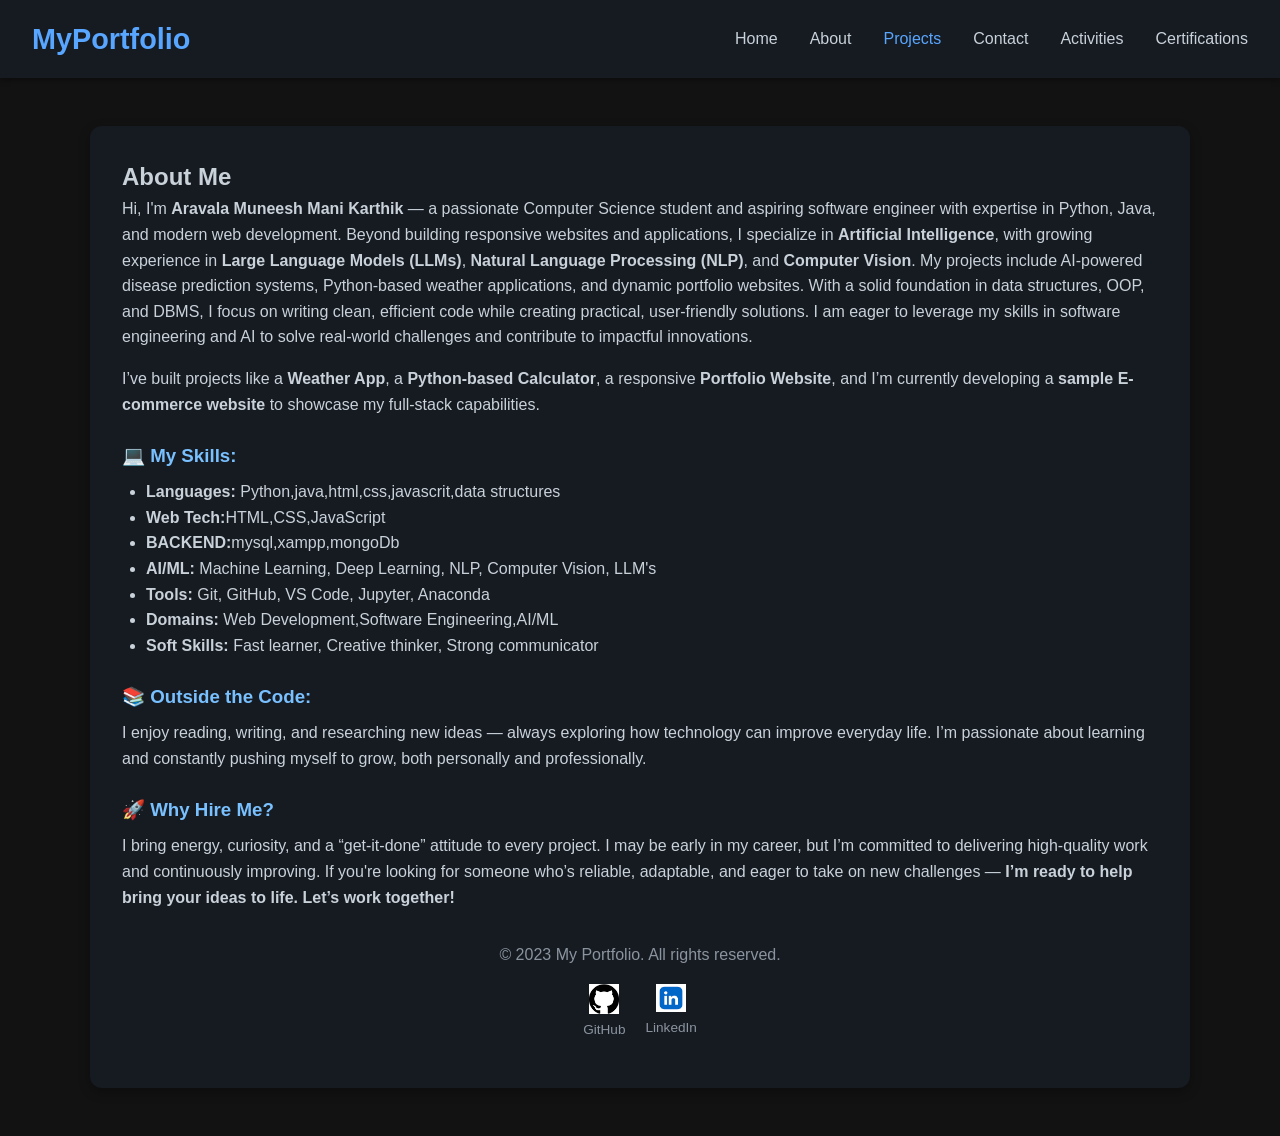
==== about.html @ 4ab62682 "Add files via upload" ====
<!-- about.html -->
<!DOCTYPE html>
<html lang="en">
<head>
  <meta charset="UTF-8" />
  <meta name="viewport" content="width=device-width, initial-scale=1.0"/>
  <title>About</title>
  <link rel="stylesheet" href="css/style.css" />
</head>
<body>
  <header class="navbar">
    <div class="logo">MyPortfolio</div>
    <nav>
      <ul class="nav-links">
        <li><a href="index.html">Home</a></li>
        <li><a href="about.html">About</a></li>
        <li><a href="projects.html" class="active">Projects</a></li>
        <li><a href="contact.html">Contact</a></li>
        <li><a href="activities.html">Activities</a></li>
        <li><a href="certifications.html">Certifications</a></li>
      </ul>
    </nav>
  </header>

  <section class="about">
    <h2>About Me</h2>
    <div class="about-content">
      <p>
        Hi, I'm <strong>Aravala Muneesh Mani Karthik</strong> — a passionate Computer Science student and aspiring software engineer with expertise in Python, Java, and modern web development. Beyond building responsive websites and applications, I specialize in <strong>Artificial Intelligence</strong>, with growing experience in <strong>Large Language Models (LLMs)</strong>, <strong>Natural Language Processing (NLP)</strong>, and <strong>Computer Vision</strong>. My projects include AI-powered disease prediction systems, Python-based weather applications, and dynamic portfolio websites. With a solid foundation in data structures, OOP, and DBMS, I focus on writing clean, efficient code while creating practical, user-friendly solutions. I am eager to leverage my skills in software engineering and AI to solve real-world challenges and contribute to impactful innovations.
      </p>
        <p>
        I’ve built projects like a <strong>Weather App</strong>, a <strong>Python-based Calculator</strong>, a responsive <strong>Portfolio Website</strong>, and I’m currently developing a <strong>sample E-commerce website</strong> to showcase my full-stack capabilities.
      </p>

      <h3>💻 My Skills:</h3>
      <ul>
        <li><strong>Languages:</strong> Python,java,html,css,javascrit,data structures</li>
        <li><strong>Web Tech:</strong>HTML,CSS,JavaScript</li>
        <li><strong>BACKEND:</strong>mysql,xampp,mongoDb</li>
        <li><strong>AI/ML:</strong> Machine Learning, Deep Learning, NLP, Computer Vision, LLM's</li>
        <li><strong>Tools:</strong> Git, GitHub, VS Code, Jupyter, Anaconda</li>
        <li><strong>Domains:</strong> Web Development,Software Engineering,AI/ML</li>
        <li><strong>Soft Skills:</strong> Fast learner, Creative thinker, Strong communicator</li>
      </ul>

      <h3>📚 Outside the Code:</h3>
      <p>
        I enjoy reading, writing, and researching new ideas — always exploring how technology can improve everyday life.
        I’m passionate about learning and constantly pushing myself to grow, both personally and professionally.
      </p>

      <h3>🚀 Why Hire Me?</h3>
      <p>
        I bring energy, curiosity, and a “get-it-done” attitude to every project. I may be early in my career, but I’m committed to delivering high-quality work and continuously improving.
        If you're looking for someone who’s reliable, adaptable, and eager to take on new challenges —
        <strong>I’m ready to help bring your ideas to life. Let’s work together!</strong>
      </p>
      
       <footer>
    <p>&copy; 2023 My Portfolio. All rights reserved.</p>
    <div class="social-icons">
        <a href="https://github.com/muneesharavala">
            <img src="assets/images/github.png" alt="GitHub" />
            <span>GitHub</span>
        </a>
        <a href="https://www.linkedin.com/in/aravala-muneesh-mani-karthik-381557239/">
            <img src="assets/images/linkedin.png" alt="LinkedIn" />
                <span>LinkedIn</span>       
        </a>
    </div>
</footer>
<button id="back-to-top" title="Back to top">⬆️</button>
    </div>
  </section>

  <script src="js/script.js"></script>
</body>
</html>
---- css/style.css ----
/* ---------------- General Reset ---------------- */
* {
  margin: 0;
  padding: 0;
  box-sizing: border-box;
}

/* ---------------- Body Styling ---------------- */
body {
  font-family: 'Segoe UI', Tahoma, Geneva, Verdana, sans-serif;
  line-height: 1.6;
  background-color: #121212;
  color: #c9d1d9;
  transition: all 0.3s ease;
}

/* Light Mode */
body.light {
  background-color: #fff;
  color: #000;
}

/* ---------------- Navbar Styling ---------------- */
.navbar {
  display: flex;
  justify-content: space-between;
  align-items: center;
  padding: 1rem 2rem;
  background-color: #161b22;
  box-shadow: 0 2px 6px rgba(0, 0, 0, 0.4);
  transition: all 0.3s ease;
}

body.light .navbar {
  background-color: #f5f5f5;
  box-shadow: 0 2px 6px rgba(0, 0, 0, 0.1);
}

.logo {
  font-size: 1.8rem;
  color: #58a6ff;
  font-weight: bold;
}

.nav-links {
  display: flex;
  list-style: none;
  gap: 2rem;
}

.nav-links a {
  text-decoration: none;
  font-weight: 500;
  transition: color 0.3s ease;
  color: #c9d1d9;
}

body.light .nav-links a {
  color: #000;
}

.nav-links a:hover,
.nav-links .active {
  color: #58a6ff;
}

/* Theme Toggle Button */
.theme-toggle button {
  background: none;
  border: none;
  font-size: 1.3rem;
  cursor: pointer;
  color: #c9d1d9;
  transition: transform 0.3s ease, color 0.3s ease;
}

body.light .theme-toggle button {
  color: #000;
}

.theme-toggle button.toggle-animate {
  transform: rotate(360deg);
}


body.light .theme-toggle button {
  color: #000;
}

/* ---------------- Hero Section ---------------- */
.hero {
  height: 90vh;
  display: flex;
  flex-direction: column;
  align-items: center;
  justify-content: center;
  text-align: center;
  padding: 50px 20px;

  background: linear-gradient(
    135deg,
    #1e3a8a,
    #0f172a,
    #020617
  );

  transition: all 0.3s ease;
}


body.light .hero {
  background: linear-gradient(135deg, #e0e0e0, #ffffff);
}

.hero-image img {
  max-width: 200px;
  border-radius: 50%;
  display: block;
  margin: 0 auto 20px auto;
}

.hero-content h1 {
  font-size: 3rem;
  color: #58a6ff;
}

.hero-content p {
  font-size: 1.2rem;
  margin: 1rem 0;
  color: #8b949e;
}

body.light .hero-content p {
  color: #333;
}

/* Button Styling */
.btn {
  padding: 12px 30px;
  background-color: #238636;
  color: #fff;
  font-weight: bold;
  border: none;
  border-radius: 8px;
  text-decoration: none;
  transition: all 0.3s ease;
}

.btn:hover {
  background-color: #2ea043;
}

body.light .btn {
  background-color: #58a6ff;
  color: #fff;
}

body.light .btn:hover {
  background-color: #1f6feb;
}

/* ---------------- Section Styling ---------------- */
section {
  max-width: 1100px;
  margin: 3rem auto;
  padding: 2rem;
  border-radius: 12px;
  box-shadow: 0 4px 12px rgba(0, 0, 0, 0.3);
  transition: all 0.3s ease;
}

/* About Section */
.about {
  background-color: #161b22;
  color: #c9d1d9;
}

body.light .about {
  background-color: #f5f5f5;
  color: #000;
}

.about-content p {
  margin-bottom: 1rem;
  font-size: 1rem;
}

.about-content h3 {
  margin-top: 1.5rem;
  margin-bottom: 0.5rem;
  color: #79c0ff;
}

body.light .about-content h3 {
  color: #1f6feb;
}

.about-content ul {
  list-style: disc;
  margin-left: 1.5rem;
}

/* Projects Section */
.projects {
  background-color: #161b22;
  color: #c9d1d9;
}

body.light .projects {
  background-color: #f5f5f5;
  color: #000;
}

.project-list {
  display: grid;
  grid-template-columns: repeat(auto-fit, minmax(260px, 1fr));
  gap: 2rem;
}

.project-card {
  background-color: #0d1117;
  border: 1px solid #30363d;
  border-radius: 10px;
  padding: 1rem;
  transition: transform 0.3s ease, background-color 0.3s ease;
}

body.light .project-card {
  background-color: #ffffff;
  border: 1px solid #ccc;
}

.project-card:hover {
  transform: translateY(-6px);
}

.project-card img {
  width: 100%;
  height: 180px;
  object-fit: cover;
  border-radius: 8px;
  margin-bottom: 1rem;
}

.project-card h3 {
  color: #58a6ff;
  font-size: 1.2rem;
  margin-bottom: 0.5rem;
}

body.light .project-card h3 {
  color: #1f6feb;
}

.project-card p {
  color: #8b949e;
  font-size: 0.95rem;
}

body.light .project-card p {
  color: #333;
}

/* Contact Section */
.contact {
  background-color: #161b22;
  color: #c9d1d9;
}

body.light .contact {
  background-color: #f5f5f5;
  color: #000;
}

.contact input,
.contact textarea {
  padding: 0.9rem;
  border: 1px solid #30363d;
  background-color: #0d1117;
  color: #c9d1d9;
  border-radius: 8px;
  font-size: 1rem;
  width: 100%;
  transition: all 0.3s ease;
}

body.light .contact input,
body.light .contact textarea {
  background-color: #fff;
  border: 1px solid #ccc;
  color: #000;
}

.contact input:focus,
.contact textarea:focus {
  border-color: #58a6ff;
  outline: none;
}

.contact button.btn {
  background-color: #58a6ff;
  color: #0d1117;
}

.contact button.btn:hover {
  background-color: #1f6feb;
  color: #fff;
}

/* ---------------- Footer ---------------- */
footer {
  background-color: #161b22;
  text-align: center;
  padding: 1rem;
  font-size: 0.9rem;
  color: #8b949e;
  transition: all 0.3s ease;
}

body.light footer {
  background-color: #f5f5f5;
  color: #000;
}

.social-icons {
  margin-top: 10px;
  display: flex;
  justify-content: center;
  gap: 20px;
}

.social-icons a {
  display: flex;
  flex-direction: column;
  align-items: center;
  color: inherit;
  text-decoration: none;
  font-size: 0.85rem;
}

.social-icons img {
  width: 30px;
  height: auto;
  margin-bottom: 5px;
  transition: transform 0.3s ease;
}

.social-icons img:hover {
  transform: scale(1.1);
}

/* ---------------- Back to Top Button ---------------- */
#back-to-top {
  position: fixed;
  bottom: 30px;
  right: 30px;
  display: none;
  background-color: #333;
  color: white;
  border: none;
  padding: 10px 15px;
  border-radius: 50%;
  font-size: 20px;
  cursor: pointer;
  z-index: 999;
  opacity: 0.8;
  transition: opacity 0.3s ease, background-color 0.3s ease;
}

#back-to-top:hover {
  opacity: 1;
  background-color: #555;
}

body.light #back-to-top {
  background-color: #ccc;
  color: #000;
}

/* ---------------- Fade-In Effect ---------------- */
.fade-in {
  opacity: 0;
  transform: translateY(20px);
  transition: all 0.8s ease-out;
}

.fade-in.visible {
  opacity: 1;
  transform: translateY(0);
}

/* ---------------- Responsive Design ---------------- */
@media (max-width: 768px) {
  .navbar {
    flex-direction: column;
    align-items: flex-start;
  }

  .nav-links {
    flex-direction: column;
    gap: 1rem;
    margin-top: 1rem;
  }

  .about, .projects, .contact {
    margin: 2rem 1rem;
    padding: 1.5rem;
  }
}

@media (max-width: 480px) {
  footer img {
    width: 20px;
  }
}

.project-card .btn {
  margin-top: 10px;
  display: inline-block;
}

.project-card .btn:hover {
  transform: translateY(-2px);
  box-shadow: 0 6px 15px rgba(0, 0, 0, 0.4);
}

.activities-grid {
  display: grid;
  grid-template-columns: repeat(auto-fit, minmax(280px, 1fr));
  gap: 1.8rem;
  margin-top: 1.5rem;
}

.activity-card {
  background: linear-gradient(145deg, #0d1117, #161b22);
  border: 1px solid #30363d;
  border-radius: 14px;
  padding: 1.4rem;
  transition: transform 0.3s ease, box-shadow 0.3s ease;
}

.activity-card:hover {
  transform: translateY(-6px);
  box-shadow: 0 10px 30px rgba(0,0,0,0.5);
}

.activity-card h3 {
  color: #58a6ff;
  margin-bottom: 0.6rem;
  font-size: 1.15rem;
}

.activity-card p {
  font-size: 0.95rem;
  color: #c9d1d9;
  margin-bottom: 0.8rem;
}

.tag {
  display: inline-block;
  background-color: #21262d;
  color: #8b949e;
  padding: 4px 10px;
  border-radius: 20px;
  font-size: 0.75rem;
  margin: 3px 4px 0 0;
}

body.light .activity-card {
  background: #ffffff;
  border: 1px solid #ddd;
}

body.light .tag {
  background-color: #f0f0f0;
  color: #333;
}
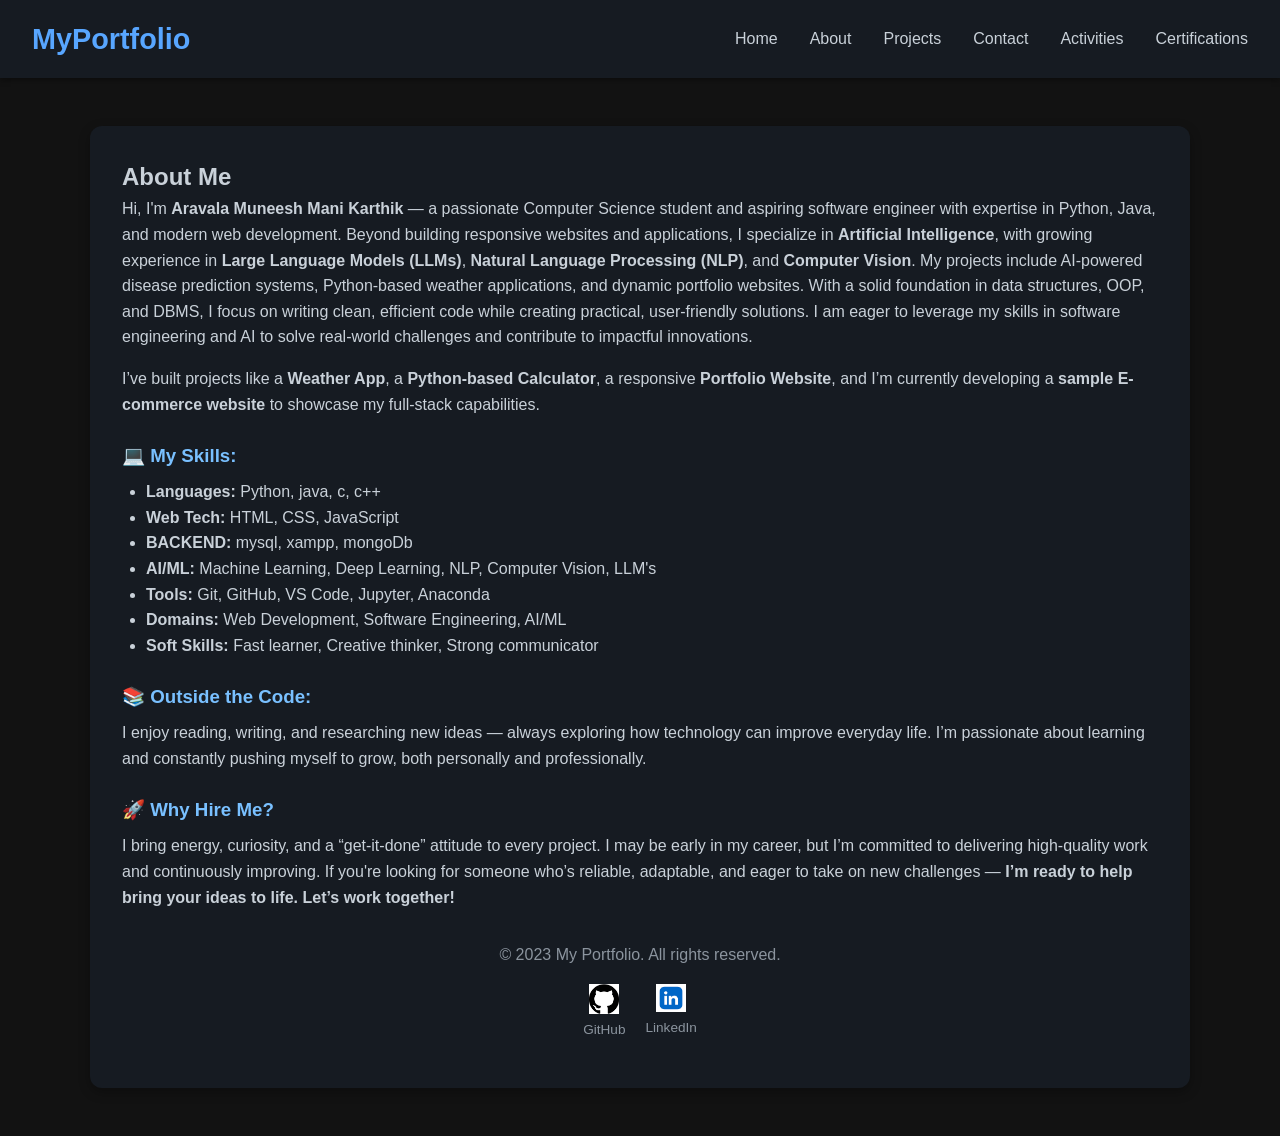
==== commit 2609b685: "Refactor about.html structure and content" ====
--- a/about.html
+++ b/about.html
@@ -14,7 +14,7 @@
       <ul class="nav-links">
         <li><a href="index.html">Home</a></li>
         <li><a href="about.html">About</a></li>
-        <li><a href="projects.html" class="active">Projects</a></li>
+        <li><a href="projects.html" >Projects</a></li>
         <li><a href="contact.html">Contact</a></li>
         <li><a href="activities.html">Activities</a></li>
         <li><a href="certifications.html">Certifications</a></li>
@@ -34,12 +34,12 @@
 
       <h3>💻 My Skills:</h3>
       <ul>
-        <li><strong>Languages:</strong> Python,java,html,css,javascrit,data structures</li>
-        <li><strong>Web Tech:</strong>HTML,CSS,JavaScript</li>
-        <li><strong>BACKEND:</strong>mysql,xampp,mongoDb</li>
+        <li><strong>Languages:</strong> Python, java, c, c++</li>
+        <li><strong>Web Tech:</strong> HTML, CSS, JavaScript</li>
+        <li><strong>BACKEND:</strong> mysql, xampp, mongoDb</li>
         <li><strong>AI/ML:</strong> Machine Learning, Deep Learning, NLP, Computer Vision, LLM's</li>
         <li><strong>Tools:</strong> Git, GitHub, VS Code, Jupyter, Anaconda</li>
-        <li><strong>Domains:</strong> Web Development,Software Engineering,AI/ML</li>
+        <li><strong>Domains:</strong> Web Development, Software Engineering, AI/ML</li>
         <li><strong>Soft Skills:</strong> Fast learner, Creative thinker, Strong communicator</li>
       </ul>
 
